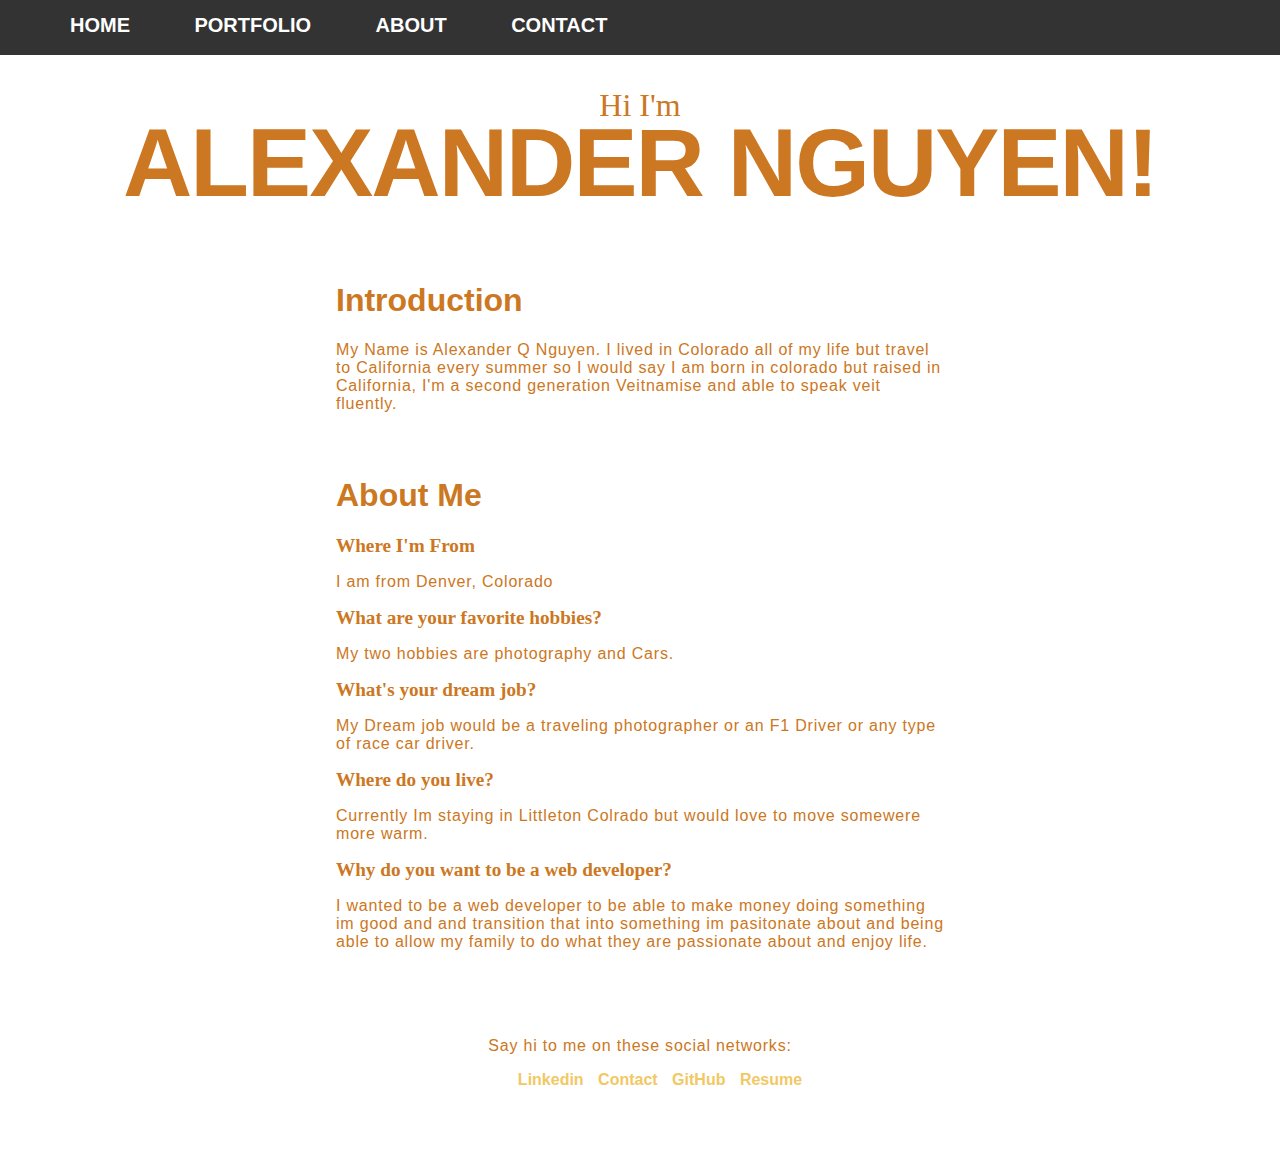
==== index.html @ df70a6cf "Initial commit" ====
<!DOCTYPE html>
<html lang="en" dir="ltr">
  <head>
    <script src="https://code.jquery.com/jquery-3.4.1.slim.min.js" integrity="sha384-J6qa4849blE2+poT4WnyKhv5vZF5SrPo0iEjwBvKU7imGFAV0wwj1yYfoRSJoZ+n" crossorigin="anonymous"></script>
    <script src="https://cdn.jsdelivr.net/npm/popper.js@1.16.0/dist/umd/popper.min.js" integrity="sha384-Q6E9RHvbIyZFJoft+2mJbHaEWldlvI9IOYy5n3zV9zzTtmI3UksdQRVvoxMfooAo" crossorigin="anonymous"></script>
    <script src="https://stackpath.bootstrapcdn.com/bootstrap/4.4.1/js/bootstrap.min.js" integrity="sha384-wfSDF2E50Y2D1uUdj0O3uMBJnjuUD4Ih7YwaYd1iqfktj0Uod8GCExl3Og8ifwB6" crossorigin="anonymous"></script>
    <link rel="stylesheet" href="aboutme.css">
    <link rel="stylesheet" href="menu.css">
    <link rel="stylesheet">

    <header class='masthead'>
      <ul id="menu">
        <ul>
      <li><a href="homepage.html">Home</a></li>
      <li><a href="Port.html">portfolio</a></li>
      <li><a href="index.html">About</a></li>
      <li><a href="Contact.html">Contact</a></li>
      </ul>
      </ul>
      <p class='masthead-intro'>Hi I'm</p>
      <h1 class='masthead-heading'>Alexander Nguyen!</h1>
    </header>
    <section class="introduction-section">
        <h1>Introduction</h1>
        <p>My Name is Alexander Q Nguyen. I lived in Colorado all of my life but travel to California every summer so I would say I am born in colorado but raised in California, 
          I'm a second generation Veitnamise and able to speak veit fluently.   </p>
    </section>
    <section class="location-section">
      <h1>About Me</h1>
      <h2>Where I'm From</h2>
      <p>I am from Denver, Colorado</p>
      <h2>What are your favorite hobbies?</h2>
      <p>My two hobbies are photography and Cars. </p>
      <h2>What's your dream job?</h2>
      <p>My Dream job would be a traveling photographer or an F1 Driver or any type of race car driver.
        </p>
      <h2>Where do you live?</h2>
      <p>Currently Im staying in Littleton Colrado but would love to move somewere more warm.</p>
      <h2>Why do you want to be a web developer?</h2>
      <p>I wanted to be a web developer to be able to make money doing something im good and and transition that into something im pasitonate about and being able to allow my family to do what they are passionate about and enjoy life.
      
    </section>
    
    <footer class="content-footer">
        <p>Say hi to me on these social networks:</p>
        <ul class="social">
            <li><a class="css-is-deranged" href="https://www.linkedin.com/in/alex-nguyen-b9a424183/">Linkedin</a></li>
            <li><a class="css-is-deranged" href="Contact.html">Contact</a></li>
            <li><a class="css-is-deranged" href="https://github.com/alexngn2?tab=repositories">GitHub</a></li>
            <li><a class="css-is-deranged" href="https://docs.google.com/document/d/1gs6H67u9ntXbuEfBy3e5pEs1DV9ieNAqw04Bho4qdNo/edit?usp=sharing">Resume</a></li>


        </ul>
    </footer>
---- aboutme.css ----
body {
    /* Typography Declarations */
    color: #cc7722;
    font-size: 1em;
    font-family: "Open Sans", "Helvetica Neue", sans-serif;
}

.content-footer,
.masthead-heading,
.masthead-intro {
  text-align: center;
}

.masthead {
  background-image: url('https://i.imgur.com/yGmrlyg.jpg');
  background-size: cover;
  background-repeat: no-repeat;
}

.masthead-intro {
    margin-bottom: 0.1em;
    font-family: "Gentium Book Basic", Georgia, serif;
    font-size: 2em;
}

.masthead-heading {
    margin-top: -0.2em;
    font-family: "Open Sans", "Helvetica Neue", sans-serif;
    font-weight: bold;
    font-size: 6em;
    letter-spacing: -0.02em;
    text-transform: uppercase;
}

.introduction-section,
.location-section,
.questions-section {
    max-width: 38em;
    margin-left: auto;
    margin-right: auto;
    margin-top: 2em;
}

.introduction-section > p,
.location-section > p,
.questions-section,
.content-footer > p {
    font-weight: 300;
    letter-spacing: 0.05em;
}

.questions-section > h2 {
    font-family: "Gentium Book Basic", Georgia, serif;
    font-size: 1.2em;
    font-weight: bold;
    margin: 2em 0 1em 0;
}

section > h1 {
    margin-top: 2em;
}

.content-footer,
.masthead-heading,
.masthead-intro {
  text-align: center;
}

.masthead {
  background-image: url('DSC02296.jpg');
  background-size: cover;
  background-repeat: no-repeat;
}

.masthead-intro {
  margin-bottom: 0.1em;
  font-family: "Gentium Book Basic", Georgia, serif;
    font-size: 2em;
}

.masthead-heading {
  margin-top: -0.2em;
  font-family: "Open Sans", "Helvetica Neue", sans-serif;
  font-weight: bold;
  font-size: 6em;
  letter-spacing: -0.02em;
  text-transform: uppercase;
}
.introduction > p,
.location > p,
.content-footer > p {
    font-weight: 300;
    letter-spacing: 0.05em;
}
h2 {
    font-family: "Gentium Book Basic", Georgia, serif;
    font-size: 1.2em;
    font-weight: bold;
}

.introduction-section,
.location-section,
.questions-section {
    max-width: 38em;
    margin-left: auto;
    margin-right: auto;
    margin-top: 2em;
}
.content-footer {
  margin: 50px 0;
  padding: 20px 0;
  text-align: center;
  background-image: url('DSC02296.jpg');
  text-decoration: none;
}
.social > li {
  display: inline-block;
  margin: 0 5px;
}
.content-footer > p {
  color: #cc7722;
}
a {
    font-weight: bold;
    text-decoration: none;
    color: #F1C863;
}
  
@media only screen and (max-width: 500px) {
    .masthead {
        padding: 3em 0;
    }
    .masthead-heading {
        font-size: 3em;
    }
    .content-footer {
        padding: 2em 2.5em;
  }
}
---- menu.css ----
body{
    margin: 0;
    padding: 0;
    
  }
  #menu{
    margin: 0;
    padding: 0;
    margin-top: 0px;
    background-color: #333;
    background-size: 10px 10px;
  }
  #menu li{
    list-style: none;
    display: inline-block;
  }
  #menu li a{
    text-decoration: none;
    position: relative;
    color: #ffffff;
    font-size: 20px;
    font-weight: 600;
    font-family: sans-serif;
    display: block;
    overflow: hidden;
    transition: 0.7s all;
    padding: 14px 30px;
    text-transform: uppercase;
  }
  #menu li a:before{
    content: '';
    width: 88px;
    position: absolute;
    border-bottom: 8px solid #c72;
    bottom: 0;
    right: 245px;
    transition: 0.7s all;
  }
  #menu li a:hover:before{
    right: 0;
  }
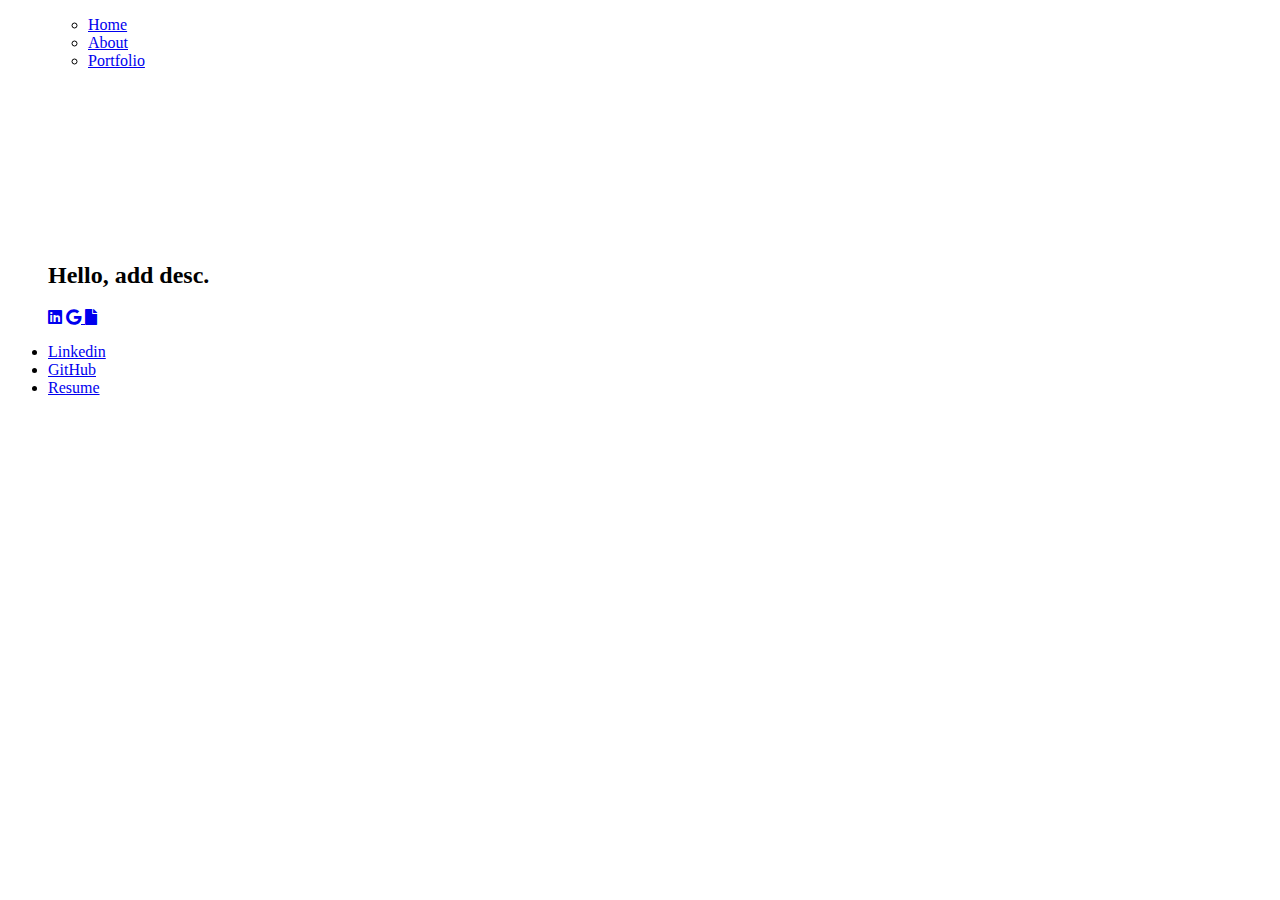
==== commit 8b57da57: "fix1" ====
--- a/index.html
+++ b/index.html
@@ -1,54 +1,70 @@
 <!DOCTYPE html>
 <html lang="en" dir="ltr">
-  <head>
+    <meta charset="utf-8">
+    <title></title>
+    <script src="https://stackpath.bootstrapcdn.com/bootstrap/4.4.1/js/bootstrap.min.js" integrity="sha384-wfSDF2E50Y2D1uUdj0O3uMBJnjuUD4Ih7YwaYd1iqfktj0Uod8GCExl3Og8ifwB6" crossorigin="anonymous"></script>
     <script src="https://code.jquery.com/jquery-3.4.1.slim.min.js" integrity="sha384-J6qa4849blE2+poT4WnyKhv5vZF5SrPo0iEjwBvKU7imGFAV0wwj1yYfoRSJoZ+n" crossorigin="anonymous"></script>
     <script src="https://cdn.jsdelivr.net/npm/popper.js@1.16.0/dist/umd/popper.min.js" integrity="sha384-Q6E9RHvbIyZFJoft+2mJbHaEWldlvI9IOYy5n3zV9zzTtmI3UksdQRVvoxMfooAo" crossorigin="anonymous"></script>
-    <script src="https://stackpath.bootstrapcdn.com/bootstrap/4.4.1/js/bootstrap.min.js" integrity="sha384-wfSDF2E50Y2D1uUdj0O3uMBJnjuUD4Ih7YwaYd1iqfktj0Uod8GCExl3Og8ifwB6" crossorigin="anonymous"></script>
-    <link rel="stylesheet" href="aboutme.css">
-    <link rel="stylesheet" href="menu.css">
-    <link rel="stylesheet">
-
-    <header class='masthead'>
-      <ul id="menu">
-        <ul>
-      <li><a href="homepage.html">Home</a></li>
-      <li><a href="Port.html">portfolio</a></li>
-      <li><a href="index.html">About</a></li>
-      <li><a href="Contact.html">Contact</a></li>
-      </ul>
-      </ul>
-      <p class='masthead-intro'>Hi I'm</p>
-      <h1 class='masthead-heading'>Alexander Nguyen!</h1>
-    </header>
-    <section class="introduction-section">
-        <h1>Introduction</h1>
-        <p>My Name is Alexander Q Nguyen. I lived in Colorado all of my life but travel to California every summer so I would say I am born in colorado but raised in California, 
-          I'm a second generation Veitnamise and able to speak veit fluently.   </p>
-    </section>
-    <section class="location-section">
-      <h1>About Me</h1>
-      <h2>Where I'm From</h2>
-      <p>I am from Denver, Colorado</p>
-      <h2>What are your favorite hobbies?</h2>
-      <p>My two hobbies are photography and Cars. </p>
-      <h2>What's your dream job?</h2>
-      <p>My Dream job would be a traveling photographer or an F1 Driver or any type of race car driver.
-        </p>
-      <h2>Where do you live?</h2>
-      <p>Currently Im staying in Littleton Colrado but would love to move somewere more warm.</p>
-      <h2>Why do you want to be a web developer?</h2>
-      <p>I wanted to be a web developer to be able to make money doing something im good and and transition that into something im pasitonate about and being able to allow my family to do what they are passionate about and enjoy life.
-      
-    </section>
     
-    <footer class="content-footer">
-        <p>Say hi to me on these social networks:</p>
-        <ul class="social">
-            <li><a class="css-is-deranged" href="https://www.linkedin.com/in/alex-nguyen-b9a424183/">Linkedin</a></li>
-            <li><a class="css-is-deranged" href="Contact.html">Contact</a></li>
-            <li><a class="css-is-deranged" href="https://github.com/alexngn2?tab=repositories">GitHub</a></li>
-            <li><a class="css-is-deranged" href="https://docs.google.com/document/d/1gs6H67u9ntXbuEfBy3e5pEs1DV9ieNAqw04Bho4qdNo/edit?usp=sharing">Resume</a></li>
+    <link rel="stylesheet" href="https://use.fontawesome.com/releases/v5.3.1/css/all.css">
+    
+    <link rel="stylesheet" href="masterstyling.css">
+    
+    
+  <head>
+    </div>
+    <ul id="menu">
+      <ul>
+        <li><a href="homepage.html">Home</a></li>
+        <li><a href="index.html">About</a></li>
+        <li><a href="port.html">Portfolio</a></li>
+    </ul>
+  </head>  
+ 
+  <!--Rain effect-->	
+  <canvas id="canvas"></canvas>
+    <script type="text/javascript" src="flip.js"></script>
+  <body>
 
 
-        </ul>
-    </footer>
+    
+      <div class="card middle">
+        <div class="front">
+          <img src="./assets/blitz.gif" alt="">
+        </div>
+        <div class="back">
+          <div class="back-content middle">
+            <h2>Hello, add desc.</h2>
+            
+            <div class="sm">
+              <a href="https://google.com"><i class="fab fa-linkedin"></i></a>
+              <a href="https://google.com"><i class="fab fa-google"></i>
+              <a href="https://google.com"><i class="fas fa-file"></i>
+  
+            </div>
+          </ul>
+          </div>
+        </div>
+      </div>
+      <meta charset="UTF-8">
+  
+  
+
+
+
+
+    
+    
+
+  </body>
+
+<footer class="content-footer">
+
+  <ul class="social">
+      <li><a class="footer" href="https://www.linkedin.com/in/alex-nguyen-b9a424183/">Linkedin</a></li>
+      <li><a class="footer" href="https://github.com/alexngn2?tab=repositories">GitHub</a></li>
+      <li><a class="footer" href="https://docs.google.com/document/d/1gs6H67u9ntXbuEfBy3e5pEs1DV9ieNAqw04Bho4qdNo/edit?usp=sharing">Resume</a></li>
+  </ul>
+</footer>
+
+
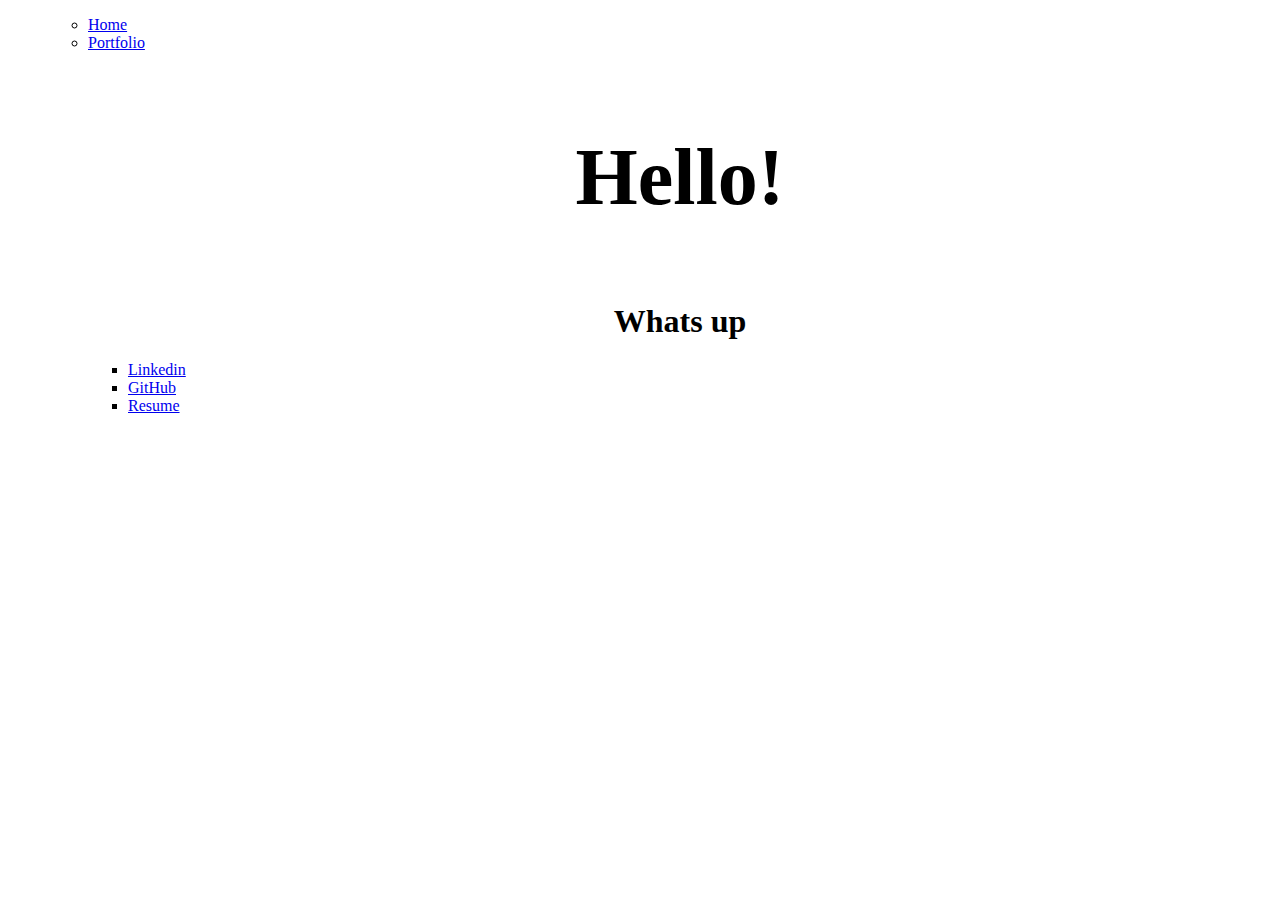
==== commit 85e5bc96: "fix4" ====
--- a/index.html
+++ b/index.html
@@ -6,65 +6,45 @@
     <script src="https://code.jquery.com/jquery-3.4.1.slim.min.js" integrity="sha384-J6qa4849blE2+poT4WnyKhv5vZF5SrPo0iEjwBvKU7imGFAV0wwj1yYfoRSJoZ+n" crossorigin="anonymous"></script>
     <script src="https://cdn.jsdelivr.net/npm/popper.js@1.16.0/dist/umd/popper.min.js" integrity="sha384-Q6E9RHvbIyZFJoft+2mJbHaEWldlvI9IOYy5n3zV9zzTtmI3UksdQRVvoxMfooAo" crossorigin="anonymous"></script>
     
+   
+
     <link rel="stylesheet" href="https://use.fontawesome.com/releases/v5.3.1/css/all.css">
     
     <link rel="stylesheet" href="masterstyling.css">
     
+
+    <head>
+    </div>
     
-  <head>
-    </div>
     <ul id="menu">
       <ul>
-        <li><a href="homepage.html">Home</a></li>
-        <li><a href="index.html">About</a></li>
-        <li><a href="port.html">Portfolio</a></li>
+        <li><a href="index.html">Home</a></li>
+        <li><a href="homepage.html">Portfolio</a></li>
     </ul>
+    <ul id = "card">
   </head>  
  
-  <!--Rain effect-->	
-  <canvas id="canvas"></canvas>
-    <script type="text/javascript" src="flip.js"></script>
-  <body>
+
+<body>
+  <header class="w3-center w3-margin-bottom"style="font-size: 80px">
+    <center><p><b>Hello!</b><p></p></center>
+  </header>
+  <h1><center>Whats up</center></h1>
+</body>
+
+	
+
+  
+    
 
 
-    
-      <div class="card middle">
-        <div class="front">
-          <img src="./assets/blitz.gif" alt="">
-        </div>
-        <div class="back">
-          <div class="back-content middle">
-            <h2>Hello, add desc.</h2>
-            
-            <div class="sm">
-              <a href="https://google.com"><i class="fab fa-linkedin"></i></a>
-              <a href="https://google.com"><i class="fab fa-google"></i>
-              <a href="https://google.com"><i class="fas fa-file"></i>
-  
-            </div>
-          </ul>
-          </div>
-        </div>
-      </div>
-      <meta charset="UTF-8">
-  
-  
-
-
-
-
-    
-    
-
-  </body>
-
+</html>
 <footer class="content-footer">
 
   <ul class="social">
-      <li><a class="footer" href="https://www.linkedin.com/in/alex-nguyen-b9a424183/">Linkedin</a></li>
-      <li><a class="footer" href="https://github.com/alexngn2?tab=repositories">GitHub</a></li>
-      <li><a class="footer" href="https://docs.google.com/document/d/1gs6H67u9ntXbuEfBy3e5pEs1DV9ieNAqw04Bho4qdNo/edit?usp=sharing">Resume</a></li>
+      <li><a class="footer" href="https://google.com">Linkedin</a></li>
+      <li><a class="footer" href="https://google.com">GitHub</a></li>
+      <li><a class="footer" href="https://google.com">Resume</a></li>
   </ul>
 </footer>
 
-
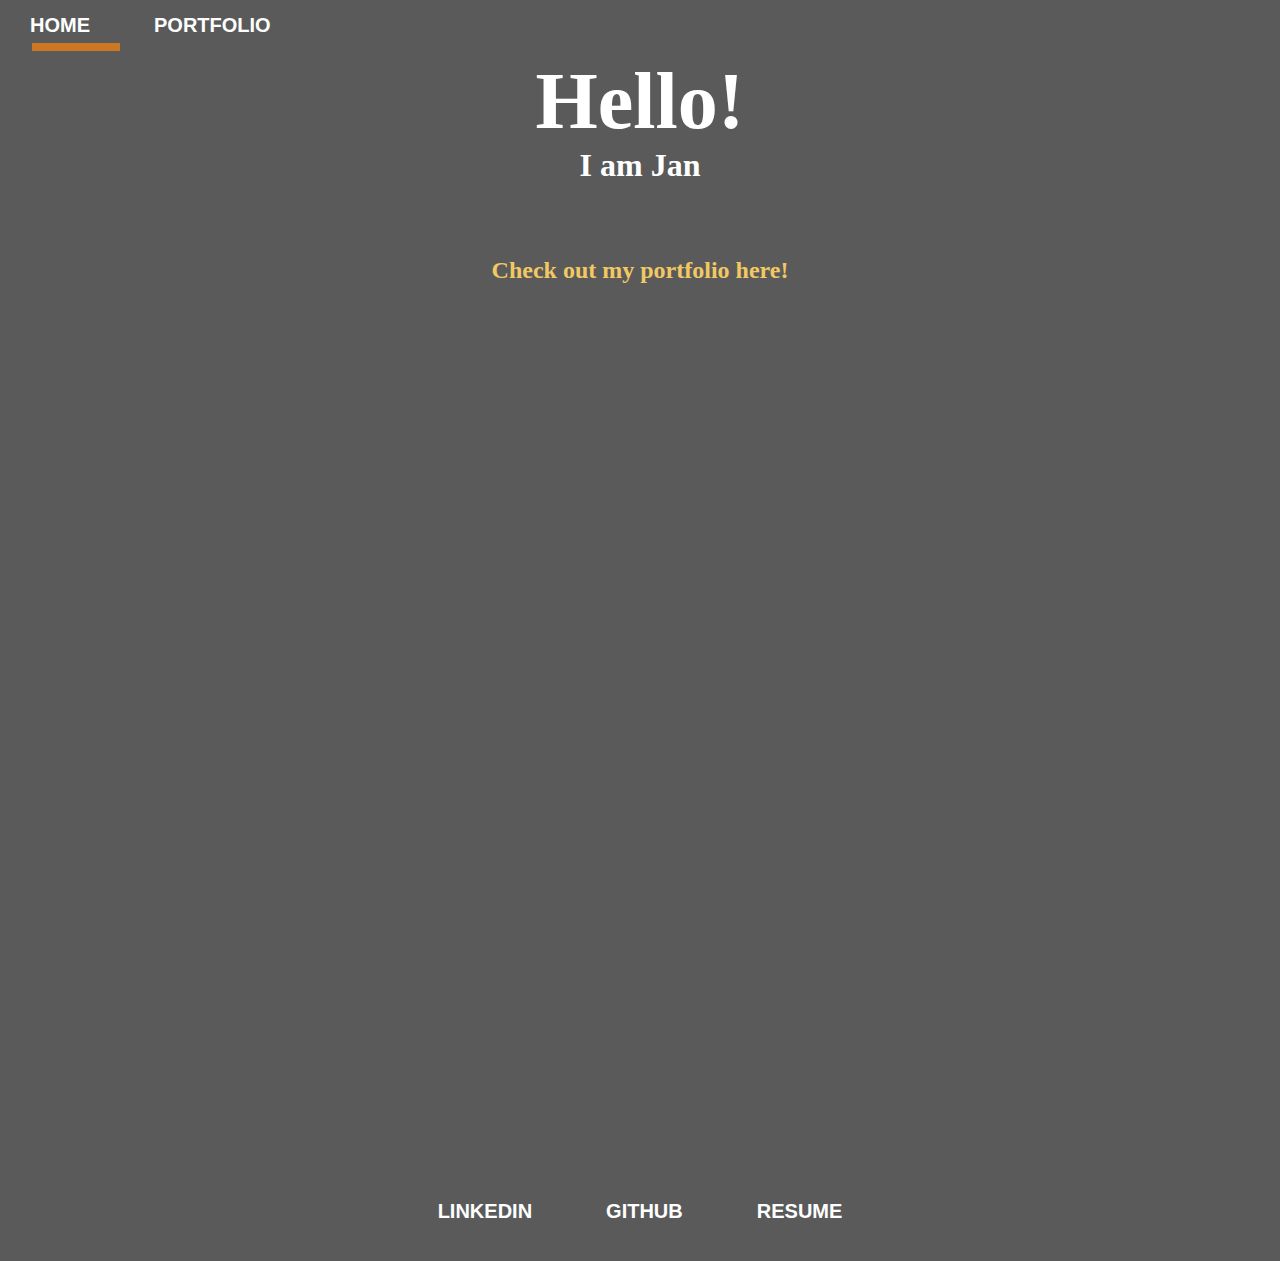
==== commit 438bc3f6: "portfolio finished" ====
--- a/index.html
+++ b/index.html
@@ -1,50 +1,105 @@
 <!DOCTYPE html>
 <html lang="en" dir="ltr">
     <meta charset="utf-8">
-    <title></title>
+    <title>Home</title>
     <script src="https://stackpath.bootstrapcdn.com/bootstrap/4.4.1/js/bootstrap.min.js" integrity="sha384-wfSDF2E50Y2D1uUdj0O3uMBJnjuUD4Ih7YwaYd1iqfktj0Uod8GCExl3Og8ifwB6" crossorigin="anonymous"></script>
     <script src="https://code.jquery.com/jquery-3.4.1.slim.min.js" integrity="sha384-J6qa4849blE2+poT4WnyKhv5vZF5SrPo0iEjwBvKU7imGFAV0wwj1yYfoRSJoZ+n" crossorigin="anonymous"></script>
     <script src="https://cdn.jsdelivr.net/npm/popper.js@1.16.0/dist/umd/popper.min.js" integrity="sha384-Q6E9RHvbIyZFJoft+2mJbHaEWldlvI9IOYy5n3zV9zzTtmI3UksdQRVvoxMfooAo" crossorigin="anonymous"></script>
     
-   
 
     <link rel="stylesheet" href="https://use.fontawesome.com/releases/v5.3.1/css/all.css">
     
     <link rel="stylesheet" href="masterstyling.css">
-    
-
+      
     <head>
     </div>
     
     <ul id="menu">
       <ul>
         <li><a href="index.html">Home</a></li>
-        <li><a href="homepage.html">Portfolio</a></li>
+        <li><a href="portfolio.html">Portfolio</a></li>
     </ul>
     <ul id = "card">
   </head>  
  
-
+  <style>
+    body {
+      background-image: url('./assets/testbackground1.png');
+    }
+  </style>
+  
 <body>
   <header class="w3-center w3-margin-bottom"style="font-size: 80px">
     <center><p><b>Hello!</b><p></p></center>
   </header>
-  <h1><center>Whats up</center></h1>
+  <h1><center>I am Jan</center></h1>
+  <br>
+<br>
+<br>
+<br>
+  <center><font size = "+2"><p><a href="portfolio.html">Check out my portfolio here!</a></p></font></center>
+
+  
 </body>
 
-	
-
-  
-    
+<br>
+<br>
+<br>
+<br>
+<br>
+<br>
+<br>
+<br>
+<br>
+<br>
+<br>
+<br>
+<br>
+<br>
+<br>
+<br>
+<br>
+<br>
+<br>
+<br>
+<br>
+<br>
+<br>
+<br>
+<br>
+<br>
+<br>
+<br>
+<br>
+<br>
+<br>
+<br>
+<br>
+<br>
+<br>
+<br>
+<br>
+<br>
+<br>
+<br>
+<br>
+<br>
+<br>
+<br>
+<br>
+<br>
+<br>
+<br>
+<br>
 
 
 </html>
 <footer class="content-footer">
 
   <ul class="social">
-      <li><a class="footer" href="https://google.com">Linkedin</a></li>
-      <li><a class="footer" href="https://google.com">GitHub</a></li>
-      <li><a class="footer" href="https://google.com">Resume</a></li>
+      <li><a class="footer" href="https://www.linkedin.com/in/jan-ning-b89b57165/">Linkedin</a></li>
+      <li><a class="footer" href="https://github.com/JanNing012500">GitHub</a></li>
+      <li><a href="./assets/JanNingResume.pdf" download>Resume</a></li>
   </ul>
 </footer>
 
--- a/masterstyling.css
+++ b/masterstyling.css
@@ -0,0 +1,555 @@
+/* Navigation Bar / header */
+*{
+    margin: 0;
+    padding: 0;
+    text-decoration: none;
+    font-family: "montserrat";
+  }
+  #menu{
+    margin: 0;
+    padding: 0;
+    margin-top: 0px;
+    background-color: rgba(32, 32, 32, 0.74);
+    background-size: 10px 10px;
+  }
+  #menu li{
+    list-style: none;
+    display: inline-block;
+  }
+  #menu li a{ 
+    text-decoration: none;
+    position: relative;
+    color: #ffffff;
+    font-size: 20px;
+    font-weight: 600;
+    font-family: sans-serif;
+    display: block;
+    overflow: hidden;
+    transition: 0.7s all;
+    padding: 14px 30px;
+    text-transform: uppercase;
+  }
+  #menu li a:before{
+    content: '';
+    width: 88px;
+    position: absolute;
+    border-bottom: 8px solid #c72;
+    bottom: 0;
+    right: 245px;
+    transition: 0.7s all;
+  }
+  #menu li a:hover:before{
+    right: 0;
+  }
+
+  
+
+/* The flip card container - set the width and height to whatever you want. We have added the border property to demonstrate that the flip itself goes out of the box on hover (remove perspective if you don't want the 3D effect */
+.flip-card {
+    background-color: transparent;
+    width: 639px;
+    height: 637px;
+  }
+  
+  /* This container is needed to position the front and back side */
+  .flip-card-inner {
+    position: relative;
+    width: 100%;
+    height: 100%;
+    text-align: center;
+    transition: transform 0.8s;
+    transform-style: preserve-3d;
+  }
+  
+  /* Do an horizontal flip when you move the mouse over the flip box container */
+  .flip-card:hover .flip-card-inner {
+    transform: rotateY(180deg);
+  }
+  
+  /* Position the front and back side */
+  .flip-card-front, .flip-card-back {
+    position: absolute;
+    width: 100%;
+    height: 100%;
+    -webkit-backface-visibility: hidden; /* Safari */
+    backface-visibility: hidden;
+  }
+  
+  /* Style the front side (fallback if image is missing) */
+  .flip-card-front {
+    background-color: #bbb;
+    color: black;
+  }
+  
+  /* Style the back side */
+  .flip-card-back {
+    background-color: transparent;
+    color: white;
+    transform: rotateY(180deg);
+  }
+
+
+
+
+
+
+
+
+
+/* The flip card container - set the width and height to whatever you want. We have added the border property to demonstrate that the flip itself goes out of the box on hover (remove perspective if you don't want the 3D effect */
+.flip-card1 {
+    background-color: transparent;
+    width: 515px;
+    height: 778px;
+  }
+  
+  /* This container is needed to position the front and back side */
+  .flip-card-inner1 {
+    position: relative;
+    width: 100%;
+    height: 100%;
+    text-align: center;
+    transition: transform 0.8s;
+    transform-style: preserve-3d;
+  }
+  
+  /* Do an horizontal flip when you move the mouse over the flip box container */
+  .flip-card1:hover .flip-card-inner1 {
+    transform: rotateY(180deg);
+  }
+  
+  /* Position the front and back side */
+  .flip-card-front1, .flip-card-back1 {
+    position: absolute;
+    width: 100%;
+    height: 100%;
+    -webkit-backface-visibility: hidden; /* Safari */
+    backface-visibility: hidden;
+  }
+  
+  /* Style the front side (fallback if image is missing) */
+  .flip-card-front1 {
+    background-color: #bbb;
+    color: black;
+  }
+  
+  /* Style the back side */
+  .flip-card-back1 {
+    background-color: transparent;
+    color: white;
+    transform: rotateY(180deg);
+  }
+
+
+
+
+
+
+
+
+  /* The flip card container - set the width and height to whatever you want. We have added the border property to demonstrate that the flip itself goes out of the box on hover (remove perspective if you don't want the 3D effect */
+.flip-card2 {
+    background-color: transparent;
+    width: 621px;
+    height: 772px;
+  }
+  
+  /* This container is needed to position the front and back side */
+  .flip-card-inner2 {
+    position: relative;
+    width: 100%;
+    height: 100%;
+    text-align: center;
+    transition: transform 0.8s;
+    transform-style: preserve-3d;
+  }
+  
+  /* Do an horizontal flip when you move the mouse over the flip box container */
+  .flip-card2:hover .flip-card-inner2 {
+    transform: rotateY(180deg);
+  }
+  
+  /* Position the front and back side */
+  .flip-card-front2, .flip-card-back2 {
+    position: absolute;
+    width: 100%;
+    height: 100%;
+    -webkit-backface-visibility: hidden; /* Safari */
+    backface-visibility: hidden;
+  }
+  
+  /* Style the front side (fallback if image is missing) */
+  .flip-card-front2 {
+    background-color: #bbb;
+    color: black;
+  }
+  
+  /* Style the back side */
+  .flip-card-back2 {
+    background-color: transparent;
+    color: white;
+    transform: rotateY(180deg);
+  }
+
+
+
+
+
+
+
+
+
+    /* The flip card container - set the width and height to whatever you want. We have added the border property to demonstrate that the flip itself goes out of the box on hover (remove perspective if you don't want the 3D effect */
+.flip-card3 {
+    background-color: transparent;
+    width: 1261px;
+    height: 754px; 
+    position: relative;
+    left: -270px;
+  }
+  
+  /* This container is needed to position the front and back side */
+  .flip-card-inner3 {
+    position: relative;
+    width: 100%;
+    height: 100%;
+    text-align: center;
+    transition: transform 0.8s;
+    transform-style: preserve-3d;
+  }
+  
+  /* Do an horizontal flip when you move the mouse over the flip box container */
+  .flip-card3:hover .flip-card-inner3 {
+    transform: rotateY(180deg);
+  }
+  
+  /* Position the front and back side */
+  .flip-card-front3, .flip-card-back3 {
+    position: absolute;
+    width: 100%;
+    height: 100%;
+    -webkit-backface-visibility: hidden; /* Safari */
+    backface-visibility: hidden;
+  }
+  
+  /* Style the front side (fallback if image is missing) */
+  .flip-card-front3 {
+    background-color: #bbb;
+    color: black;
+  }
+  
+  /* Style the back side */
+  .flip-card-back3 {
+    background-color: transparent;
+    color: white;
+    transform: rotateY(180deg);
+  }
+
+
+
+
+
+
+
+/* The flip card container - set the width and height to whatever you want. We have added the border property to demonstrate that the flip itself goes out of the box on hover (remove perspective if you don't want the 3D effect */
+.flip-card4 {
+  background-color: transparent;
+  width: 479px;
+  height: 638px; 
+  position: relative;
+}
+
+/* This container is needed to position the front and back side */
+.flip-card-inner4 {
+  position: relative;
+  width: 100%;
+  height: 100%;
+  text-align: center;
+  transition: transform 0.8s;
+  transform-style: preserve-3d;
+}
+
+/* Do an horizontal flip when you move the mouse over the flip box container */
+.flip-card4:hover .flip-card-inner4 {
+  transform: rotateY(180deg);
+}
+
+/* Position the front and back side */
+.flip-card-front4, .flip-card-back4 {
+  position: absolute;
+  width: 100%;
+  height: 100%;
+  -webkit-backface-visibility: hidden; /* Safari */
+  backface-visibility: hidden;
+}
+
+/* Style the front side (fallback if image is missing) */
+.flip-card-front4 {
+  background-color: #bbb;
+  color: black;
+}
+
+/* Style the back side */
+.flip-card-back4 {
+  background-color: transparent;
+  color: white;
+  transform: rotateY(180deg);
+}
+
+
+
+
+
+
+
+
+
+
+
+
+/* The flip card container - set the width and height to whatever you want. We have added the border property to demonstrate that the flip itself goes out of the box on hover (remove perspective if you don't want the 3D effect */
+.flip-card5 {
+  background-color: transparent;
+  width: 957px;
+  height: 593px; 
+  position: relative;
+  left: -122px;
+}
+
+/* This container is needed to position the front and back side */
+.flip-card-inner5 {
+  position: relative;
+  width: 100%;
+  height: 100%;
+  text-align: center;
+  transition: transform 0.8s;
+  transform-style: preserve-3d;
+}
+
+/* Do an horizontal flip when you move the mouse over the flip box container */
+.flip-card5:hover .flip-card-inner5 {
+  transform: rotateY(180deg);
+}
+
+/* Position the front and back side */
+.flip-card-front5, .flip-card-back5 {
+  position: absolute;
+  width: 100%;
+  height: 100%;
+  -webkit-backface-visibility: hidden; /* Safari */
+  backface-visibility: hidden;
+}
+
+/* Style the front side (fallback if image is missing) */
+.flip-card-front5 {
+  background-color: #bbb;
+  color: black;
+}
+
+/* Style the back side */
+.flip-card-back5 {
+  background-color: transparent;
+  color: white;
+  transform: rotateY(180deg);
+}
+
+
+
+
+
+
+
+
+
+
+/* The flip card container - set the width and height to whatever you want. We have added the border property to demonstrate that the flip itself goes out of the box on hover (remove perspective if you don't want the 3D effect */
+.flip-card6 {
+  background-color: transparent;
+  width: 762px;
+  height: 426px; 
+  position: relative;
+  left: -25px;
+}
+
+/* This container is needed to position the front and back side */
+.flip-card-inner6 {
+  position: relative;
+  width: 100%;
+  height: 100%;
+  text-align: center;
+  transition: transform 0.8s;
+  transform-style: preserve-3d;
+}
+
+/* Do an horizontal flip when you move the mouse over the flip box container */
+.flip-card6:hover .flip-card-inner6 {
+  transform: rotateY(180deg);
+}
+
+/* Position the front and back side */
+.flip-card-front6, .flip-card-back6 {
+  position: absolute;
+  width: 100%;
+  height: 100%;
+  -webkit-backface-visibility: hidden; /* Safari */
+  backface-visibility: hidden;
+}
+
+/* Style the front side (fallback if image is missing) */
+.flip-card-front6 {
+  background-color: #bbb;
+  color: black;
+}
+
+/* Style the back side */
+.flip-card-back6 {
+  background-color: transparent;
+  color: white;
+  transform: rotateY(180deg);
+}
+
+
+
+
+
+
+
+
+
+
+
+
+
+
+
+
+
+
+
+/* Card Flip script */
+  .middle{
+    position: absolute;
+    top: 50%;
+    left: 50%;
+    transform: translate(-50%,-50%);
+  }
+  .card{
+    cursor: pointer;
+    width: 340px;
+    height: 480px;
+  }
+  .front,.back{
+    width: 100%;
+    height: 100%;
+    overflow: hidden;
+    backface-visibility: hidden;
+    position: absolute;
+    transition: transform .6s linear;
+  }
+  .front img{
+    height: 100%;
+  }
+  .front{
+    transform: perspective(600px) rotateY(0deg);
+  }
+  .back{
+    background: #f1f1f1;
+    transform: perspective(600px) rotateY(180deg);
+  }
+  .back-content{
+    color: #2c3e50;
+    text-align: center;
+    width: 75%;
+  }
+  .sm{
+    margin: 20px 0;
+  }
+  .sm a{
+    display: inline-flex;
+    width: 40px;
+    height: 40px;
+    justify-content: center;
+    align-items: center;
+    color: #2c3e50;
+    font-size: 18px;
+    transition: 0.4s;
+    border-radius: 50%
+  }
+  .sm a:hover{
+    background: #2c3e50;
+    color: white;
+  }
+  .card:hover > .front{
+    transform: perspective(600px) rotateY(-180deg);
+  }
+  .card:hover > .back{
+    transform: perspective(600px) rotateY(0deg);
+  }
+  span{
+  text-decoration: underline;
+  }
+  
+  .center {
+    display: block;
+    margin-left: auto;
+    margin-right: auto;
+    width: 50%;
+  }
+
+
+
+
+  /* Body for everything */
+
+  body {
+    /* Typography Declarations */
+    color: white;
+    font-size: 1em;
+    font-family: "Open Sans", "Helvetica Neue", sans-serif;
+    background-image: url('./assets/DSC01099-2.jpg');
+    background-size: cover;
+    }
+    
+    /*Styling for ALL h1, h2, p1 used */
+    h1{
+        color: rgb(255, 255, 255);
+          
+        }
+      
+        h2{   
+          color: rgb(255, 255, 255);   
+        }
+      
+        p1{
+        color : rgb(0, 0, 0);
+        font-family: "Montserrat", sans-serif}
+
+        p{
+            color : rgb(255, 255, 255);
+            font-family: "Montserrat", sans-serif}
+        
+        .whatsup {
+            margin-bottom: 0.1em;
+            font-family: "Gentium Book Basic", Georgia, serif;
+            font-size: 3.5em;
+        }
+
+/*Footer*/
+.content-footer {
+  margin: 0px 0;
+  padding: 20px 0;
+  text-align: center;
+  text-decoration: none;
+}
+/*Footer Color*/
+a {
+    font-weight: bold;
+    text-decoration: none;
+    color: #F1C863;
+}
+/*Keeps footer in 1 line */
+.social > li {
+  display: inline-block;
+  margin: 0 5px;
+}
+
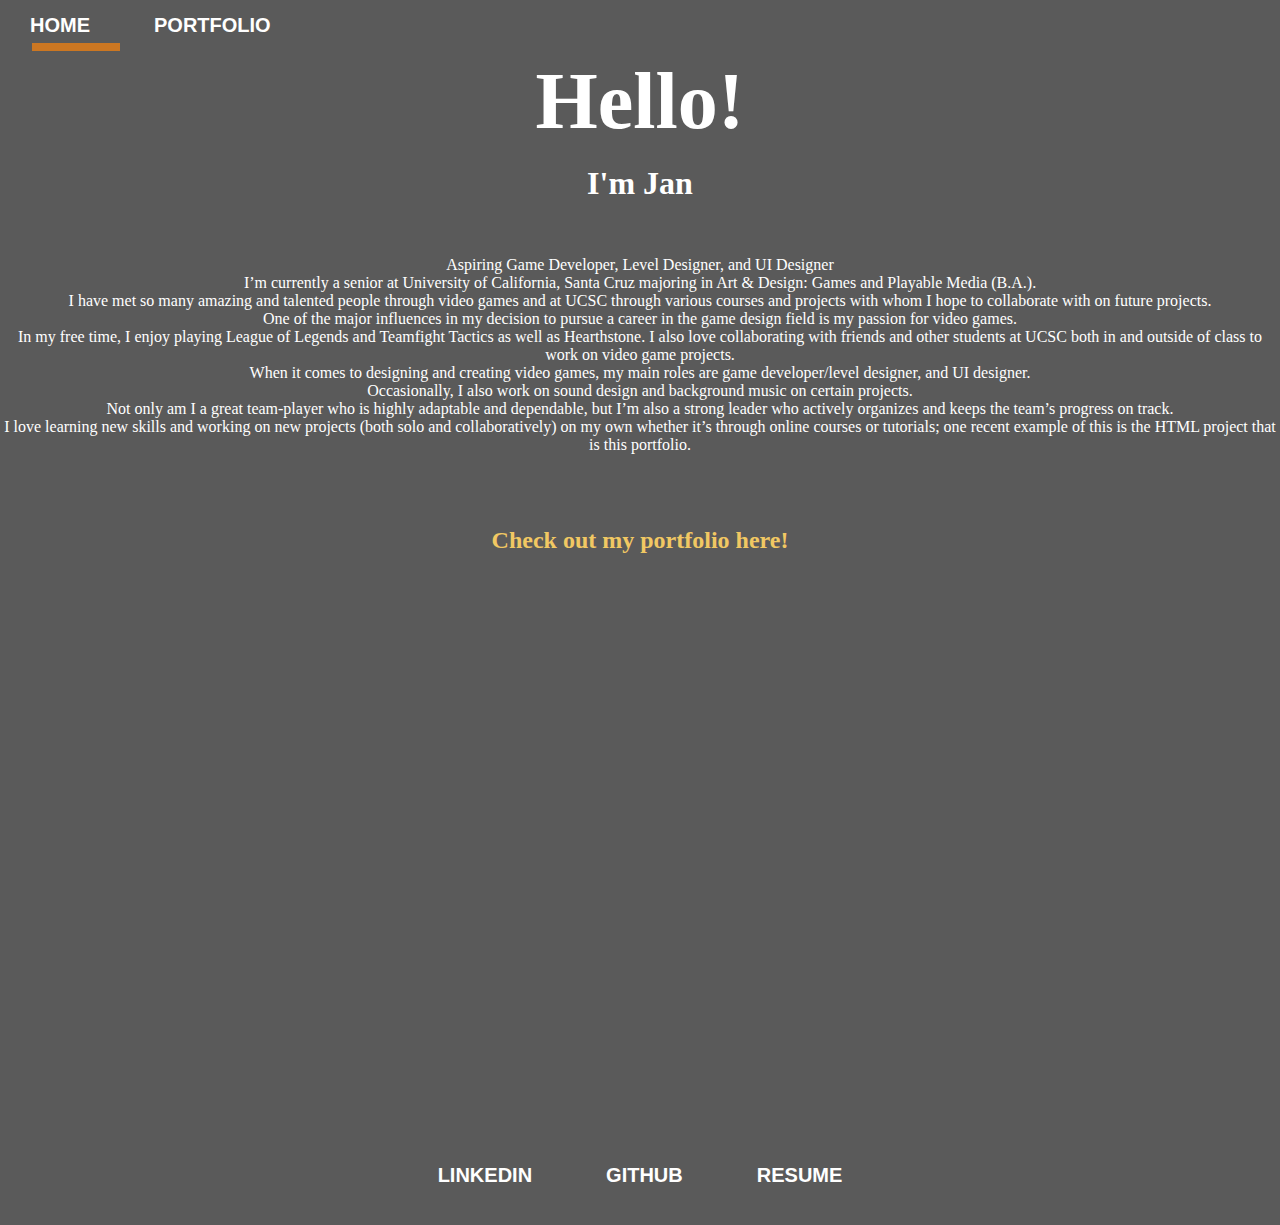
==== commit b5f179a5: "index description update" ====
--- a/index.html
+++ b/index.html
@@ -32,8 +32,23 @@
   <header class="w3-center w3-margin-bottom"style="font-size: 80px">
     <center><p><b>Hello!</b><p></p></center>
   </header>
-  <h1><center>I am Jan</center></h1>
   <br>
+  <h1><center>I'm Jan</center></h1>
+  <br>
+  <br>
+  <br>
+  <p><center>Aspiring Game Developer, Level Designer, and UI Designer</center></p>
+  <p><center>I’m currently a senior at University of California, Santa Cruz majoring in Art & Design: Games and Playable Media (B.A.).</center></p>  
+  <p><center>I have met so many amazing and talented people through video games and at UCSC through various courses and projects with whom I hope to collaborate with on future projects. </center></p>
+  <p><center>One of the major influences in my decision to pursue a career in the game design field is my passion for video games.</center></p>
+  <p><center>In my free time, I enjoy playing League of Legends and Teamfight Tactics as well as Hearthstone. I also love collaborating with friends and other students at UCSC both in and outside of class to work on video game projects.</center></p> 
+
+  <p><center>When it comes to designing and creating video games, my main roles are game developer/level designer, and UI designer.</center></p>
+  <p><center>Occasionally, I also work on sound design and background music on certain projects. </center></p>
+  <p><center>Not only am I a great team-player who is highly adaptable and dependable, but I’m also a strong leader who actively organizes and keeps the team’s progress on track. </center></p>
+  <p><center>I love learning new skills and working on new projects (both solo and collaboratively) on my own whether it’s through online courses or tutorials; one recent example of this is the HTML project that is this portfolio. 
+</center></p>
+<br>
 <br>
 <br>
 <br>
@@ -48,23 +63,7 @@
 <br>
 <br>
 <br>
-<br>
-<br>
-<br>
-<br>
-<br>
-<br>
-<br>
-<br>
-<br>
-<br>
-<br>
-<br>
-<br>
-<br>
-<br>
-<br>
-<br>
+
 <br>
 <br>
 <br>
@@ -99,7 +98,7 @@
   <ul class="social">
       <li><a class="footer" href="https://www.linkedin.com/in/jan-ning-b89b57165/">Linkedin</a></li>
       <li><a class="footer" href="https://github.com/JanNing012500">GitHub</a></li>
-      <li><a href="./assets/JanNingResume.pdf" download>Resume</a></li>
+      <li><a href="./assets/resume.pdf" download>Resume</a></li>
   </ul>
 </footer>
 
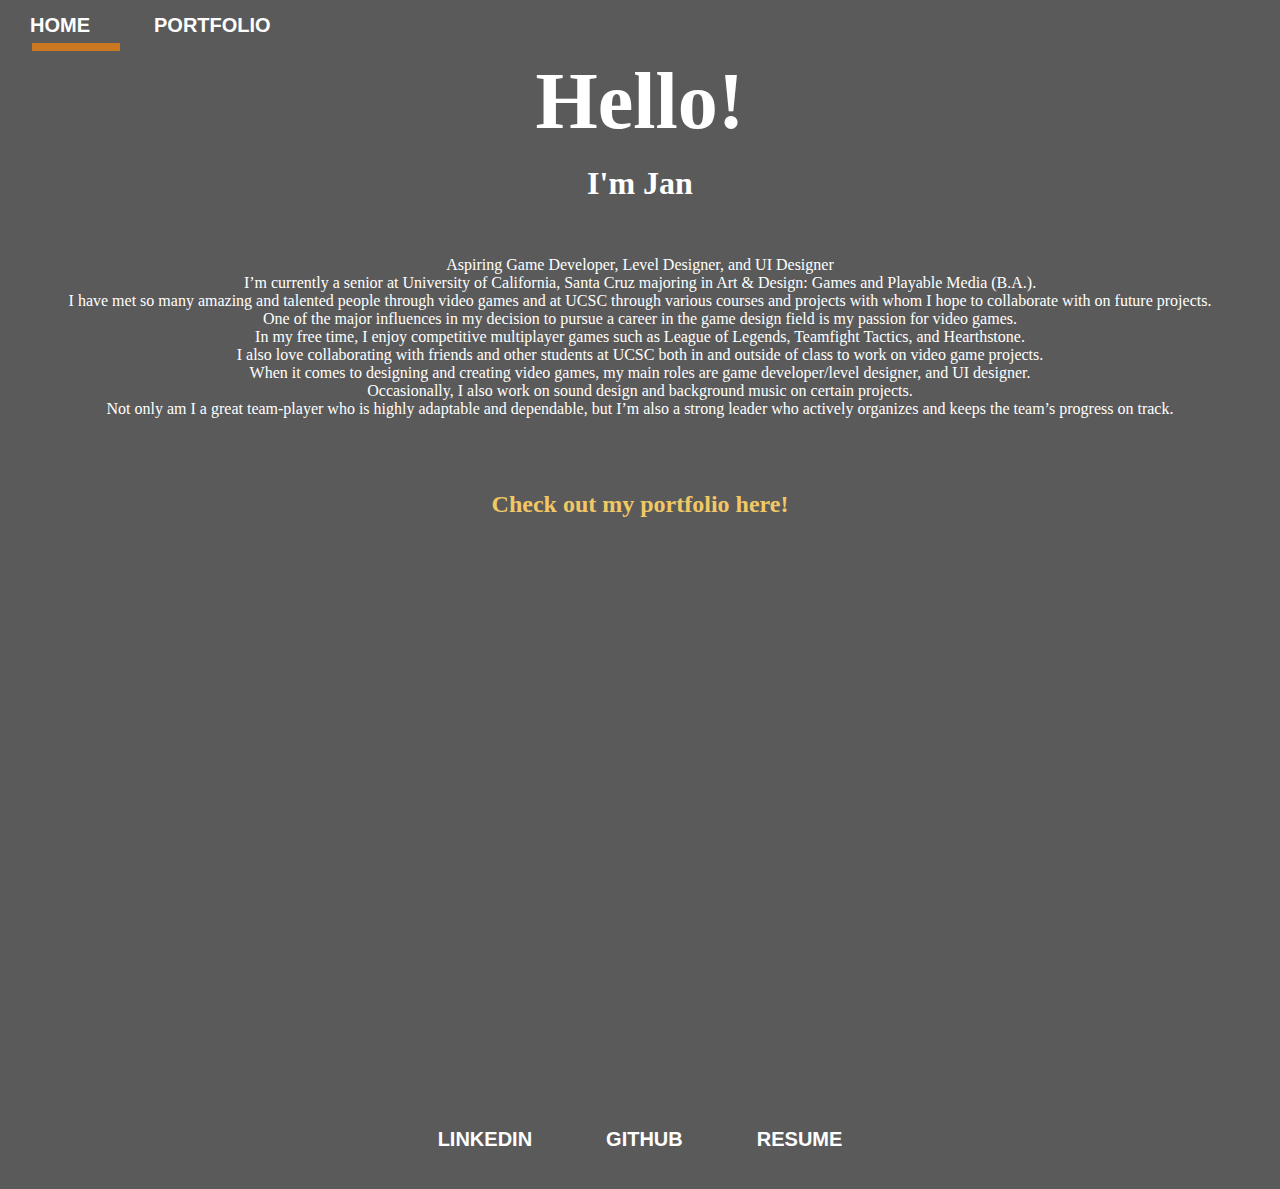
==== commit 74f980d9: "resume fix" ====
--- a/index.html
+++ b/index.html
@@ -41,12 +41,12 @@
   <p><center>I’m currently a senior at University of California, Santa Cruz majoring in Art & Design: Games and Playable Media (B.A.).</center></p>  
   <p><center>I have met so many amazing and talented people through video games and at UCSC through various courses and projects with whom I hope to collaborate with on future projects. </center></p>
   <p><center>One of the major influences in my decision to pursue a career in the game design field is my passion for video games.</center></p>
-  <p><center>In my free time, I enjoy playing League of Legends and Teamfight Tactics as well as Hearthstone. I also love collaborating with friends and other students at UCSC both in and outside of class to work on video game projects.</center></p> 
+  <p><center>In my free time, I enjoy competitive multiplayer games such as League of Legends, Teamfight Tactics, and Hearthstone.</center></p>
+  <p><center>I also love collaborating with friends and other students at UCSC both in and outside of class to work on video game projects.</center></p> 
 
   <p><center>When it comes to designing and creating video games, my main roles are game developer/level designer, and UI designer.</center></p>
   <p><center>Occasionally, I also work on sound design and background music on certain projects. </center></p>
   <p><center>Not only am I a great team-player who is highly adaptable and dependable, but I’m also a strong leader who actively organizes and keeps the team’s progress on track. </center></p>
-  <p><center>I love learning new skills and working on new projects (both solo and collaboratively) on my own whether it’s through online courses or tutorials; one recent example of this is the HTML project that is this portfolio. 
 </center></p>
 <br>
 <br>
@@ -98,7 +98,7 @@
   <ul class="social">
       <li><a class="footer" href="https://www.linkedin.com/in/jan-ning-b89b57165/">Linkedin</a></li>
       <li><a class="footer" href="https://github.com/JanNing012500">GitHub</a></li>
-      <li><a href="./assets/resume.pdf" download>Resume</a></li>
+      <li><a href="https://drive.google.com/file/d/1mehGPimb4CZWCX_2Fs6Crdp-sEUpILje/view?usp=sharing">Resume</a></li>
   </ul>
 </footer>
 
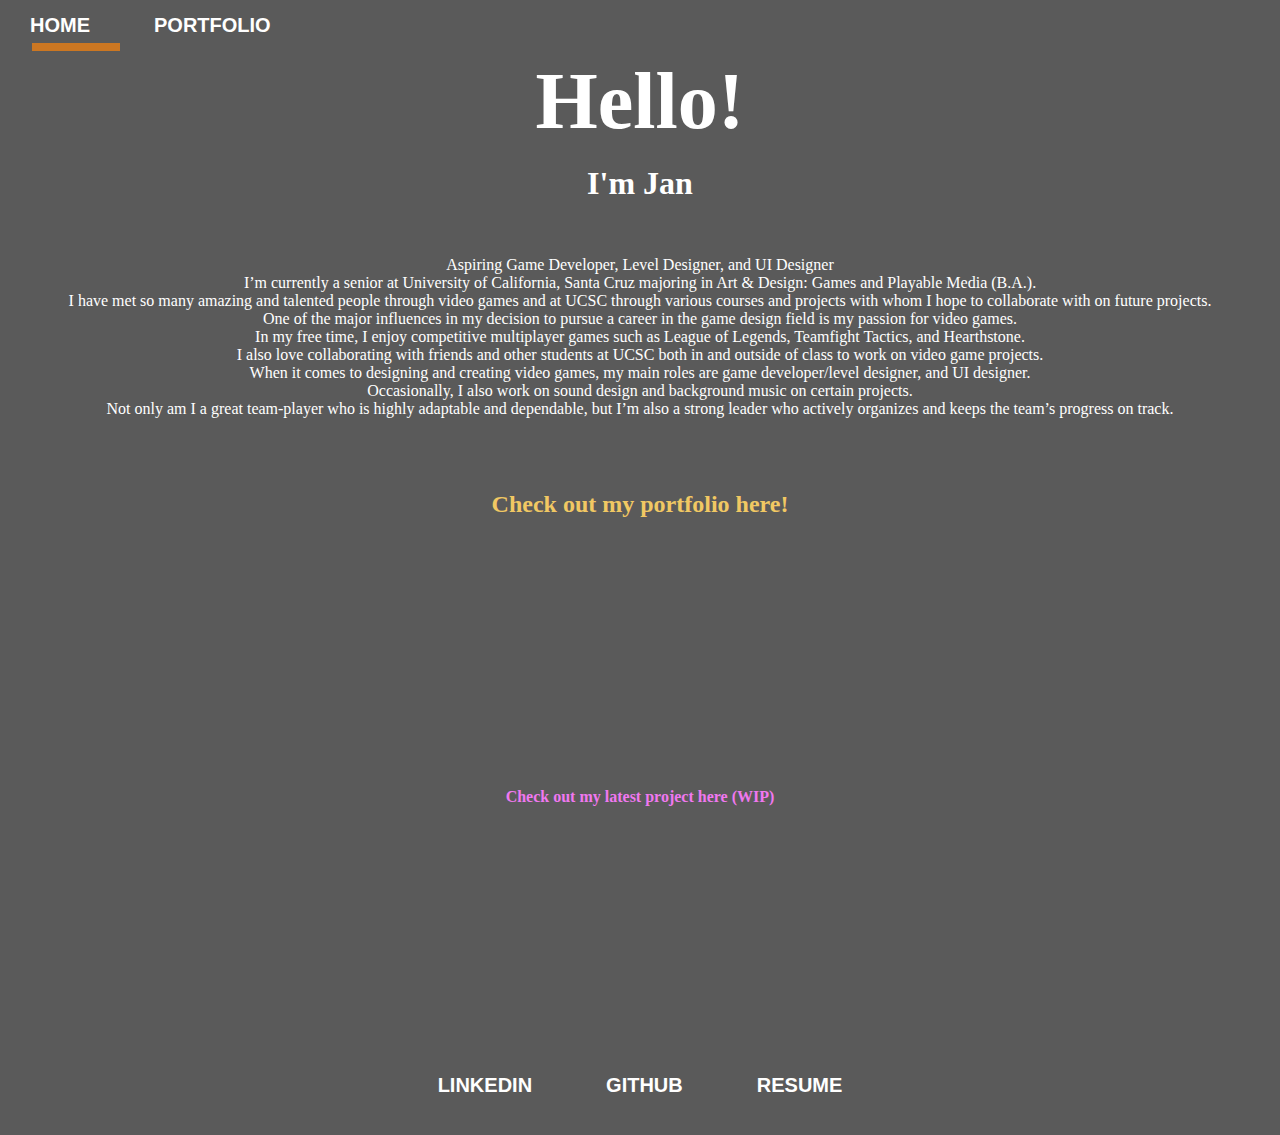
==== commit 6c30f1b1: "target blank + formatting" ====
--- a/index.html
+++ b/index.html
@@ -24,7 +24,10 @@
  
   <style>
     body {
-      background-image: url('./assets/testbackground1.png');
+      background-image: url('./assets/background2.gif');
+      background-repeat: no-repeat;
+      background-attachment: fixed;
+      background-size: cover;
     }
   </style>
   
@@ -53,7 +56,22 @@
 <br>
 <br>
   <center><font size = "+2"><p><a href="portfolio.html">Check out my portfolio here!</a></p></font></center>
-
+  <br>
+  <br>
+  <br>
+  <br>
+<br>
+<br>
+<br>
+<br>
+  <br>
+  <br>
+<br>
+<br>
+<br>
+<br>
+<br>
+  <center ><p ><a style="color:rgb(240, 120, 240)" href="raveballarena.html">Check out my latest project here (WIP)</a></p></center>
   
 </body>
 
@@ -64,25 +82,8 @@
 <br>
 <br>
 
-<br>
-<br>
-<br>
-<br>
-<br>
-<br>
-<br>
-<br>
-<br>
-<br>
-<br>
-<br>
-<br>
-<br>
-<br>
-<br>
-<br>
-<br>
-<br>
+
+
 <br>
 <br>
 <br>
@@ -92,13 +93,15 @@
 <br>
 
 
+
+
 </html>
 <footer class="content-footer">
-
+  
   <ul class="social">
-      <li><a class="footer" href="https://www.linkedin.com/in/jan-ning-b89b57165/">Linkedin</a></li>
-      <li><a class="footer" href="https://github.com/JanNing012500">GitHub</a></li>
-      <li><a href="https://drive.google.com/file/d/1mehGPimb4CZWCX_2Fs6Crdp-sEUpILje/view?usp=sharing">Resume</a></li>
+      <li><a class="footer" href="https://www.linkedin.com/in/jan-ning-b89b57165/"target="_blank">Linkedin</a></li>
+      <li><a class="footer" href="https://github.com/JanNing012500"target="_blank">GitHub</a></li>
+      <li><a href="https://drive.google.com/file/d/1mehGPimb4CZWCX_2Fs6Crdp-sEUpILje/view?usp=sharing"target="_blank">Resume</a></li>
   </ul>
 </footer>
 
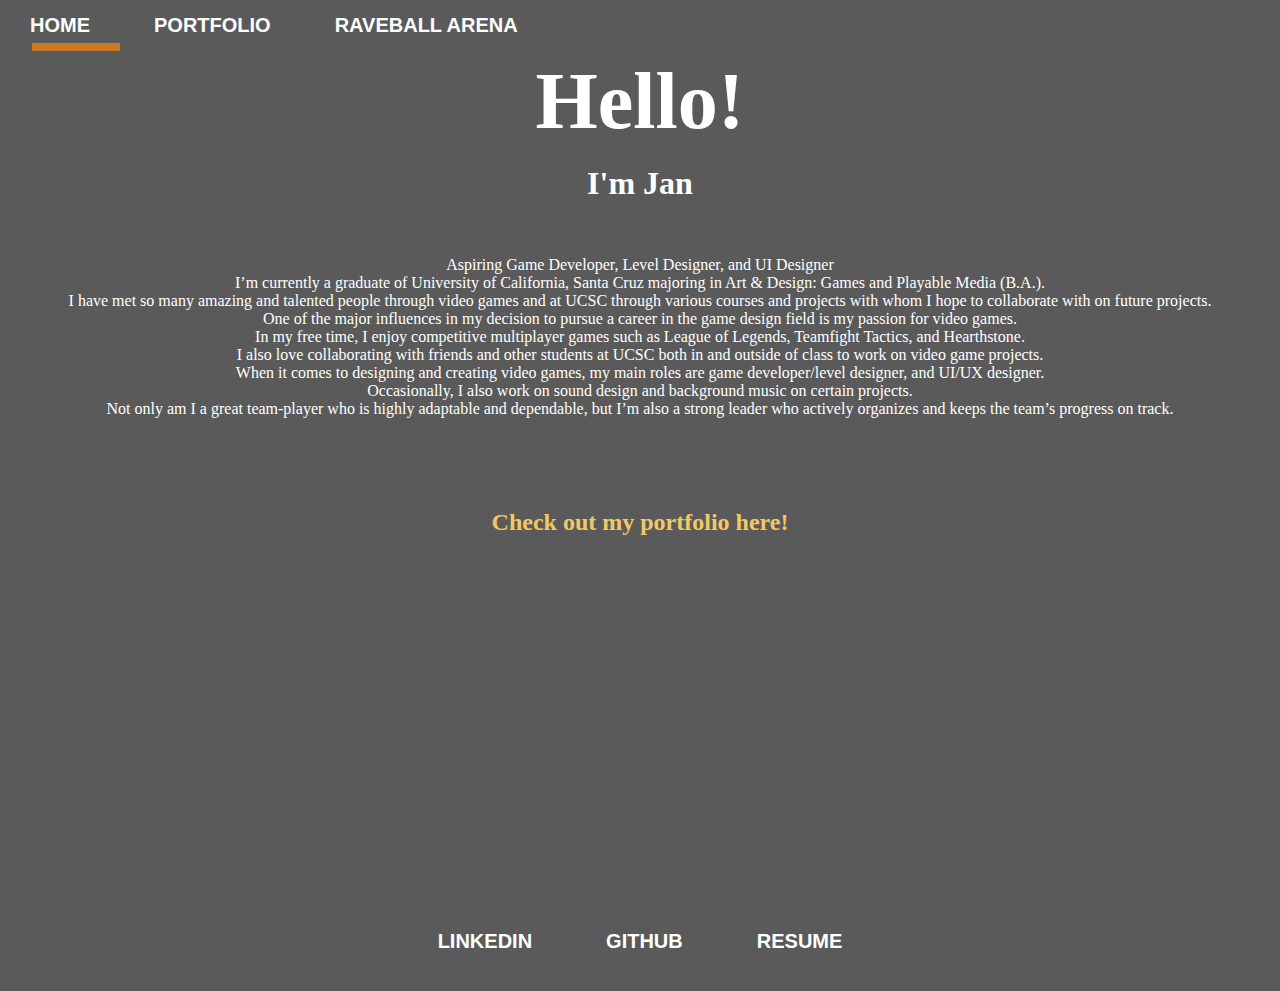
==== commit ca11e657: "test" ====
--- a/index.html
+++ b/index.html
@@ -18,6 +18,7 @@
       <ul>
         <li><a href="index.html">Home</a></li>
         <li><a href="portfolio.html">Portfolio</a></li>
+        <li><a href="raveballarena.html">RaveBall Arena</a></li>
     </ul>
     <ul id = "card">
   </head>  
@@ -41,19 +42,21 @@
   <br>
   <br>
   <p><center>Aspiring Game Developer, Level Designer, and UI Designer</center></p>
-  <p><center>I’m currently a senior at University of California, Santa Cruz majoring in Art & Design: Games and Playable Media (B.A.).</center></p>  
+  <p><center>I’m currently a graduate of University of California, Santa Cruz majoring in Art & Design: Games and Playable Media (B.A.).</center></p>  
   <p><center>I have met so many amazing and talented people through video games and at UCSC through various courses and projects with whom I hope to collaborate with on future projects. </center></p>
   <p><center>One of the major influences in my decision to pursue a career in the game design field is my passion for video games.</center></p>
   <p><center>In my free time, I enjoy competitive multiplayer games such as League of Legends, Teamfight Tactics, and Hearthstone.</center></p>
   <p><center>I also love collaborating with friends and other students at UCSC both in and outside of class to work on video game projects.</center></p> 
 
-  <p><center>When it comes to designing and creating video games, my main roles are game developer/level designer, and UI designer.</center></p>
+  <p><center>When it comes to designing and creating video games, my main roles are game developer/level designer, and UI/UX designer.</center></p>
   <p><center>Occasionally, I also work on sound design and background music on certain projects. </center></p>
   <p><center>Not only am I a great team-player who is highly adaptable and dependable, but I’m also a strong leader who actively organizes and keeps the team’s progress on track. </center></p>
 </center></p>
 <br>
 <br>
 <br>
+<br>
+
 <br>
   <center><font size = "+2"><p><a href="portfolio.html">Check out my portfolio here!</a></p></font></center>
   <br>
@@ -69,18 +72,11 @@
 <br>
 <br>
 <br>
-<br>
-<br>
-  <center ><p ><a style="color:rgb(240, 120, 240)" href="raveballarena.html">Check out my latest project here (WIP)</a></p></center>
+  
   
 </body>
 
-<br>
-<br>
-<br>
-<br>
-<br>
-<br>
+
 
 
 
